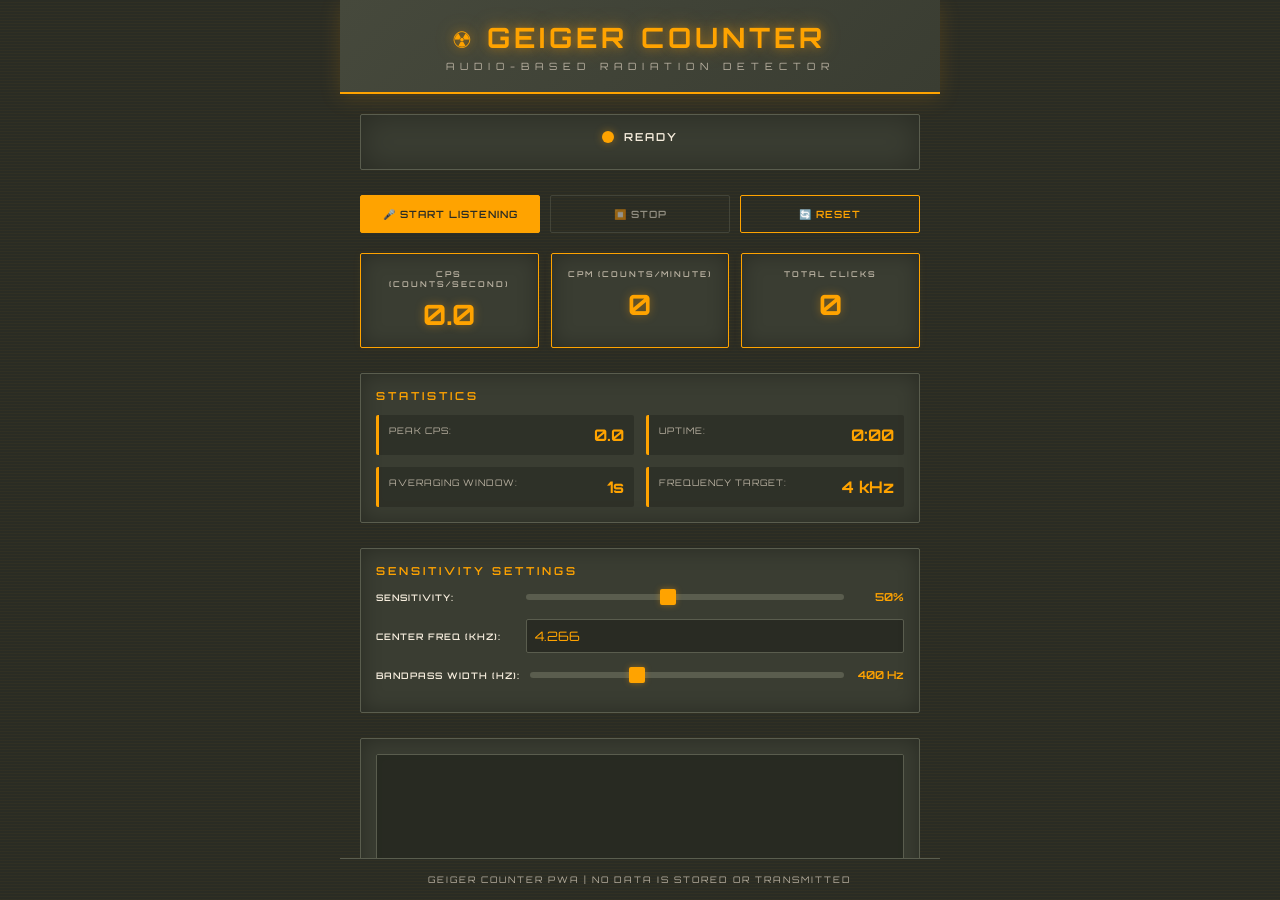
==== index.html @ f3984fa1 "Geiger counter PWA - bandpass filter detection" ====
<!DOCTYPE html>
<html lang="en">
<head>
    <meta charset="UTF-8">
    <meta name="viewport" content="width=device-width, initial-scale=1.0">
    <meta name="description" content="Audio-based Geiger Counter for detecting 4kHz radiation detector beeps">
    <meta name="theme-color" content="#46493C">
    <meta name="apple-mobile-web-app-capable" content="yes">
    <meta name="apple-mobile-web-app-status-bar-style" content="black-translucent">
    <meta name="apple-mobile-web-app-title" content="Geiger Counter">
    
    <title>Geiger Counter PWA</title>
    <link rel="manifest" href="manifest.json">
    <link rel="preconnect" href="https://fonts.googleapis.com">
    <link rel="preconnect" href="https://fonts.gstatic.com" crossorigin>
    <link href="https://fonts.googleapis.com/css2?family=Orbitron:wght@400;500;600;700;800;900&display=swap" rel="stylesheet">
    <link rel="icon" type="image/x-icon" href="data:image/svg+xml,<svg xmlns='http://www.w3.org/2000/svg' viewBox='0 0 192 192'><rect fill='%231a1a2e' width='192' height='192'/><circle cx='96' cy='96' r='50' fill='%23ff6b6b'/><text x='96' y='105' font-size='40' text-anchor='middle' fill='white' font-weight='bold'>Ω</text></svg>">
    <link rel="apple-touch-icon" href="data:image/svg+xml,<svg xmlns='http://www.w3.org/2000/svg' viewBox='0 0 192 192'><rect fill='%231a1a2e' width='192' height='192'/><circle cx='96' cy='96' r='50' fill='%23ff6b6b'/><text x='96' y='105' font-size='40' text-anchor='middle' fill='white' font-weight='bold'>Ω</text></svg>">
    <link rel="stylesheet" href="style.css">
</head>
<body>
    <div class="container">
        <header>
            <h1>☢️ Geiger Counter</h1>
            <p class="subtitle">Audio-based Radiation Detector</p>
        </header>

        <main>
            <!-- Status Section -->
            <section class="status-section">
                <div class="status-indicator" id="statusIndicator">
                    <span class="status-dot" id="statusDot"></span>
                    <span id="statusText">Ready</span>
                </div>
                <p class="status-message" id="statusMessage"></p>
            </section>

            <!-- Audio Input Section -->
            <section class="control-section">
                <button id="startBtn" class="btn btn-primary">
                    🎤 Start Listening
                </button>
                <button id="stopBtn" class="btn btn-secondary" disabled>
                    ⏹️ Stop
                </button>
                <button id="resetBtn" class="btn btn-tertiary">
                    🔄 Reset
                </button>
            </section>

            <!-- Readings Display -->
            <section class="readings-section">
                <div class="reading-card">
                    <div class="reading-label">CPS (Counts/Second)</div>
                    <div class="reading-value" id="cpsDisplay">0.0</div>
                </div>
                <div class="reading-card">
                    <div class="reading-label">CPM (Counts/Minute)</div>
                    <div class="reading-value" id="cpmDisplay">0</div>
                </div>
                <div class="reading-card">
                    <div class="reading-label">Total Clicks</div>
                    <div class="reading-value" id="totalDisplay">0</div>
                </div>
            </section>

            <!-- Statistics Section -->
            <section class="stats-section">
                <h3>Statistics</h3>
                <div class="stat-grid">
                    <div class="stat-item">
                        <span class="stat-label">Peak CPS:</span>
                        <span class="stat-value" id="peakCps">0.0</span>
                    </div>
                    <div class="stat-item">
                        <span class="stat-label">Uptime:</span>
                        <span class="stat-value" id="uptime">0:00</span>
                    </div>
                    <div class="stat-item">
                        <span class="stat-label">Averaging Window:</span>
                        <span class="stat-value">1s</span>
                    </div>
                    <div class="stat-item">
                        <span class="stat-label">Frequency Target:</span>
                        <span class="stat-value">4 kHz</span>
                    </div>
                </div>
            </section>

            <!-- Settings Section -->
            <section class="settings-section">
                <h3>Sensitivity Settings</h3>
                <div class="setting-group">
                    <label for="sensitivitySlider">Sensitivity:</label>
                    <input type="range" id="sensitivitySlider" min="10" max="100" value="50" class="slider">
                    <span id="sensitivityValue">50%</span>
                </div>
                <div class="setting-group">
                    <label for="frequencyInput">Center Freq (kHz):</label>
                    <input type="number" id="frequencyInput" min="0.5" max="20" value="4.266" step="0.01">
                </div>
                <div class="setting-group">
                    <label for="beepDurationSlider">Bandpass Width (Hz):</label>
                    <input type="range" id="beepDurationSlider" min="100" max="1000" value="400" step="50" class="slider">
                    <span id="beepDurationValue">400 Hz</span>
                </div>
            </section>

            <!-- Audio Visualization -->
            <section class="visualization-section">
                <canvas id="frequencyCanvas" width="300" height="150"></canvas>
                <p class="canvas-label">Real-time Audio Signal</p>
            </section>

            <!-- Info Section -->
            <section class="info-section">
                <h3>About</h3>
                <p>This PWA detects audio beeps from your Geiger counter. Point your device's microphone toward the speaker and adjust sensitivity as needed. The app works offline once loaded.</p>
                <div class="feature-list">
                    <div class="feature">✓ Works Offline</div>
                    <div class="feature">✓ Installable App</div>
                    <div class="feature">✓ Real-time Detection</div>
                    <div class="feature">✓ Privacy-focused</div>
                </div>
            </section>
        </main>

        <footer>
            <p>Geiger Counter PWA | No data is stored or transmitted</p>
        </footer>
    </div>

    <script>
        // Register service worker for offline support
        if ('serviceWorker' in navigator) {
            navigator.serviceWorker.register('service-worker.js')
                .then(reg => console.log('Service Worker registered'))
                .catch(err => console.log('Service Worker registration failed:', err));
        }

        // Install prompt handling
        let deferredPrompt;
        window.addEventListener('beforeinstallprompt', (e) => {
            e.preventDefault();
            deferredPrompt = e;
            console.log('Install prompt available');
        });
    </script>
    <script src="app.js"></script>
</body>
</html>
---- style.css ----
* {
    margin: 0;
    padding: 0;
    box-sizing: border-box;
}

:root {
    --primary-color: #FFA300;
    --secondary-color: #FFA300;
    --dark-bg: #2a2c24;
    --card-bg: #3a3d32;
    --text-primary: #F6EDDD;
    --text-secondary: #b8b0a0;
    --border-color: #5a5d4e;
    --success-color: #FFA300;
    --danger-color: #ff4444;
    --glow-color: rgba(255, 163, 0, 0.4);
    --scanline-color: rgba(255, 163, 0, 0.03);
}

html, body {
    width: 100%;
    height: 100%;
    font-family: 'Orbitron', monospace, sans-serif;
    background-color: var(--dark-bg);
    color: var(--text-primary);
    overflow-x: hidden;
}

body {
    display: flex;
    flex-direction: column;
    background-image:
        repeating-linear-gradient(
            0deg,
            var(--scanline-color) 0px,
            var(--scanline-color) 1px,
            transparent 1px,
            transparent 3px
        );
}

.container {
    display: flex;
    flex-direction: column;
    min-height: 100vh;
    margin: 0 auto;
    padding: 0;
    max-width: 600px;
    width: 100%;
}

header {
    background: linear-gradient(135deg, #46493C 0%, #3a3d32 100%);
    padding: 20px;
    text-align: center;
    border-bottom: 2px solid var(--primary-color);
    padding-top: max(20px, env(safe-area-inset-top));
    box-shadow: 0 4px 20px rgba(255, 163, 0, 0.15);
}

header h1 {
    font-size: 28px;
    margin-bottom: 5px;
    font-weight: 700;
    letter-spacing: 4px;
    text-transform: uppercase;
    text-shadow: 0 0 10px var(--glow-color), 0 0 20px var(--glow-color);
    color: var(--primary-color);
}

.subtitle {
    font-size: 10px;
    color: var(--text-secondary);
    letter-spacing: 6px;
    text-transform: uppercase;
}

main {
    flex: 1;
    padding: 20px;
    padding-bottom: max(20px, env(safe-area-inset-bottom));
    overflow-y: auto;
}

footer {
    padding: 15px 20px;
    text-align: center;
    border-top: 1px solid var(--border-color);
    color: var(--text-secondary);
    font-size: 9px;
    letter-spacing: 2px;
    text-transform: uppercase;
}

/* Sections */
section {
    margin-bottom: 25px;
}

section h3 {
    font-size: 11px;
    font-weight: 600;
    margin-bottom: 12px;
    color: var(--primary-color);
    letter-spacing: 3px;
    text-transform: uppercase;
}

/* Status Section */
.status-section {
    text-align: center;
    padding: 15px;
    background-color: var(--card-bg);
    border-radius: 2px;
    border: 1px solid var(--border-color);
    box-shadow: inset 0 0 30px rgba(0, 0, 0, 0.3);
}

.status-indicator {
    display: flex;
    align-items: center;
    justify-content: center;
    gap: 10px;
    margin-bottom: 10px;
}

.status-dot {
    width: 12px;
    height: 12px;
    border-radius: 50%;
    background-color: var(--success-color);
    animation: pulse 2s infinite;
    box-shadow: 0 0 8px var(--glow-color);
}

.status-dot.inactive {
    background-color: var(--text-secondary);
    animation: none;
}

@keyframes pulse {
    0%, 100% { opacity: 1; }
    50% { opacity: 0.5; }
}

#statusText {
    font-weight: 600;
    font-size: 11px;
    letter-spacing: 2px;
    text-transform: uppercase;
}

.status-message {
    font-size: 12px;
    color: var(--text-secondary);
    margin: 5px 0 0 0;
}

/* Control Section */
.control-section {
    display: grid;
    grid-template-columns: 1fr 1fr 1fr;
    gap: 10px;
    margin-bottom: 20px;
}

.btn {
    padding: 12px 16px;
    border: 1px solid var(--border-color);
    border-radius: 2px;
    font-family: 'Orbitron', monospace;
    font-size: 10px;
    font-weight: 600;
    cursor: pointer;
    transition: all 0.3s ease;
    text-transform: uppercase;
    letter-spacing: 1px;
    white-space: nowrap;
}

.btn-primary {
    background-color: var(--primary-color);
    color: var(--dark-bg);
    border-color: var(--primary-color);
}

.btn-primary:hover:not(:disabled) {
    background-color: #ffb733;
    transform: translateY(-2px);
    box-shadow: 0 4px 12px var(--glow-color);
}

.btn-secondary {
    background-color: transparent;
    color: var(--text-primary);
    border-color: var(--border-color);
}

.btn-secondary:hover:not(:disabled) {
    border-color: var(--primary-color);
    color: var(--primary-color);
    transform: translateY(-2px);
}

.btn-tertiary {
    background-color: transparent;
    color: var(--primary-color);
    border-color: var(--primary-color);
}

.btn-tertiary:hover:not(:disabled) {
    background-color: var(--primary-color);
    color: var(--dark-bg);
    transform: translateY(-2px);
}

.btn:disabled {
    opacity: 0.5;
    cursor: not-allowed;
}

/* Readings Section */
.readings-section {
    display: grid;
    grid-template-columns: repeat(auto-fit, minmax(90px, 1fr));
    gap: 12px;
}

.reading-card {
    background-color: var(--card-bg);
    border: 1px solid var(--primary-color);
    border-radius: 2px;
    padding: 15px;
    text-align: center;
    transition: all 0.3s ease;
    box-shadow: inset 0 0 20px rgba(0, 0, 0, 0.3), 0 0 10px rgba(255, 163, 0, 0.05);
}

.reading-card:hover {
    box-shadow: inset 0 0 20px rgba(0, 0, 0, 0.3), 0 0 15px var(--glow-color);
}

.reading-label {
    font-size: 8px;
    color: var(--text-secondary);
    text-transform: uppercase;
    letter-spacing: 2px;
    margin-bottom: 8px;
    font-weight: 600;
}

.reading-value {
    font-size: 28px;
    font-weight: 700;
    color: var(--primary-color);
    font-family: 'Orbitron', monospace;
    text-shadow: 0 0 10px var(--glow-color);
}

/* Statistics Section */
.stats-section {
    background-color: var(--card-bg);
    border: 1px solid var(--border-color);
    border-radius: 2px;
    padding: 15px;
    box-shadow: inset 0 0 20px rgba(0, 0, 0, 0.3);
}

.stat-grid {
    display: grid;
    grid-template-columns: repeat(2, 1fr);
    gap: 12px;
}

.stat-item {
    display: flex;
    justify-content: space-between;
    padding: 10px;
    background-color: rgba(0, 0, 0, 0.2);
    border-radius: 2px;
    border-left: 3px solid var(--primary-color);
}

.stat-label {
    font-size: 9px;
    color: var(--text-secondary);
    letter-spacing: 1px;
    text-transform: uppercase;
}

.stat-value {
    font-weight: 700;
    color: var(--primary-color);
    font-family: 'Orbitron', monospace;
}

/* Settings Section */
.settings-section {
    background-color: var(--card-bg);
    border: 1px solid var(--border-color);
    border-radius: 2px;
    padding: 15px;
    box-shadow: inset 0 0 20px rgba(0, 0, 0, 0.3);
}

.setting-group {
    margin-bottom: 15px;
    display: flex;
    align-items: center;
    gap: 10px;
}

.setting-group label {
    font-size: 9px;
    font-weight: 600;
    flex: 0 0 auto;
    min-width: 140px;
    letter-spacing: 1px;
    text-transform: uppercase;
}

#frequencyInput {
    flex: 1;
    padding: 8px;
    border: 1px solid var(--border-color);
    background-color: rgba(0, 0, 0, 0.3);
    color: var(--primary-color);
    border-radius: 2px;
    font-size: 13px;
    font-family: 'Orbitron', monospace;
}

#frequencyInput:focus {
    outline: none;
    border-color: var(--primary-color);
    box-shadow: 0 0 8px var(--glow-color);
    background-color: rgba(255, 163, 0, 0.05);
}

.slider {
    flex: 1;
    height: 6px;
    border-radius: 3px;
    background: var(--border-color);
    outline: none;
    -webkit-appearance: none;
    appearance: none;
    cursor: pointer;
}

.slider::-webkit-slider-thumb {
    -webkit-appearance: none;
    appearance: none;
    width: 16px;
    height: 16px;
    border-radius: 2px;
    background: var(--primary-color);
    cursor: pointer;
    transition: all 0.3s ease;
    box-shadow: 0 0 6px var(--glow-color);
}

.slider::-webkit-slider-thumb:hover {
    background: #ffb733;
    box-shadow: 0 0 12px var(--glow-color);
}

.slider::-moz-range-thumb {
    width: 16px;
    height: 16px;
    border-radius: 2px;
    background: var(--primary-color);
    cursor: pointer;
    border: none;
    transition: all 0.3s ease;
    box-shadow: 0 0 6px var(--glow-color);
}

.slider::-moz-range-thumb:hover {
    background: #ffb733;
    box-shadow: 0 0 12px var(--glow-color);
}

.setting-group span {
    font-size: 11px;
    color: var(--primary-color);
    font-weight: 600;
    min-width: 50px;
    text-align: right;
    font-family: 'Orbitron', monospace;
}

/* Visualization Section */
.visualization-section {
    background-color: var(--card-bg);
    border: 1px solid var(--border-color);
    border-radius: 2px;
    padding: 15px;
    text-align: center;
    box-shadow: inset 0 0 20px rgba(0, 0, 0, 0.3);
}

#frequencyCanvas {
    width: 100%;
    height: auto;
    background-color: rgba(0, 0, 0, 0.4);
    border-radius: 2px;
    border: 1px solid var(--border-color);
    display: block;
}

.canvas-label {
    margin-top: 10px;
    font-size: 8px;
    color: var(--text-secondary);
    letter-spacing: 3px;
    text-transform: uppercase;
}

/* Info Section */
.info-section {
    background-color: var(--card-bg);
    border: 1px solid var(--border-color);
    border-radius: 2px;
    padding: 15px;
    box-shadow: inset 0 0 20px rgba(0, 0, 0, 0.3);
}

.info-section p {
    font-size: 11px;
    color: var(--text-secondary);
    line-height: 1.8;
    margin-bottom: 12px;
    font-family: 'Orbitron', monospace;
}

.feature-list {
    display: grid;
    grid-template-columns: repeat(2, 1fr);
    gap: 10px;
}

.feature {
    background-color: rgba(255, 163, 0, 0.05);
    padding: 10px;
    border-radius: 2px;
    border-left: 3px solid var(--primary-color);
    font-size: 9px;
    color: var(--primary-color);
    font-weight: 600;
    letter-spacing: 1px;
    text-transform: uppercase;
}

/* Responsive */
@media (max-width: 480px) {
    header h1 {
        font-size: 24px;
    }

    .control-section {
        grid-template-columns: 1fr 1fr;
    }

    .stat-grid {
        grid-template-columns: 1fr;
    }

    .reading-card {
        padding: 12px;
    }

    .reading-value {
        font-size: 24px;
    }
}

/* Safe Area Support */
@supports (padding: max(0px)) {
    main {
        padding-left: max(20px, env(safe-area-inset-left));
        padding-right: max(20px, env(safe-area-inset-right));
    }
}
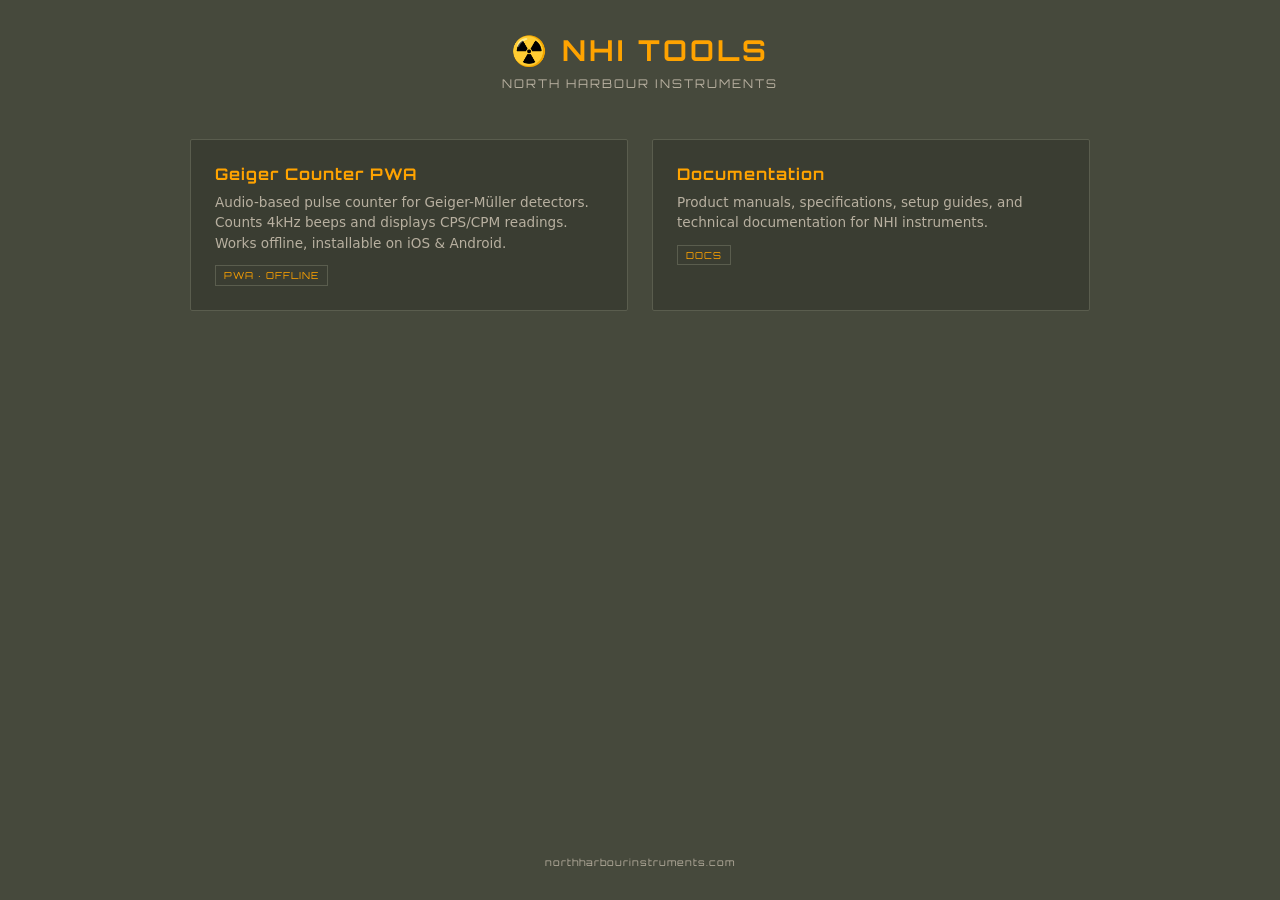
==== commit 5713adcf: "Add MkDocs Material docs site at /docs, GitHub Actions deploy" ====
--- a/index.html
+++ b/index.html
@@ -3,149 +3,111 @@
 <head>
     <meta charset="UTF-8">
     <meta name="viewport" content="width=device-width, initial-scale=1.0">
-    <meta name="description" content="Audio-based Geiger Counter for detecting 4kHz radiation detector beeps">
-    <meta name="theme-color" content="#46493C">
-    <meta name="apple-mobile-web-app-capable" content="yes">
-    <meta name="apple-mobile-web-app-status-bar-style" content="black-translucent">
-    <meta name="apple-mobile-web-app-title" content="Geiger Counter">
-    
-    <title>Geiger Counter PWA</title>
-    <link rel="manifest" href="manifest.json">
+    <title>NHI Tools - North Harbour Instruments</title>
+    <meta name="description" content="Online tools and documentation from North Harbour Instruments">
     <link rel="preconnect" href="https://fonts.googleapis.com">
     <link rel="preconnect" href="https://fonts.gstatic.com" crossorigin>
-    <link href="https://fonts.googleapis.com/css2?family=Orbitron:wght@400;500;600;700;800;900&display=swap" rel="stylesheet">
-    <link rel="icon" type="image/x-icon" href="data:image/svg+xml,<svg xmlns='http://www.w3.org/2000/svg' viewBox='0 0 192 192'><rect fill='%231a1a2e' width='192' height='192'/><circle cx='96' cy='96' r='50' fill='%23ff6b6b'/><text x='96' y='105' font-size='40' text-anchor='middle' fill='white' font-weight='bold'>Ω</text></svg>">
-    <link rel="apple-touch-icon" href="data:image/svg+xml,<svg xmlns='http://www.w3.org/2000/svg' viewBox='0 0 192 192'><rect fill='%231a1a2e' width='192' height='192'/><circle cx='96' cy='96' r='50' fill='%23ff6b6b'/><text x='96' y='105' font-size='40' text-anchor='middle' fill='white' font-weight='bold'>Ω</text></svg>">
-    <link rel="stylesheet" href="style.css">
+    <link href="https://fonts.googleapis.com/css2?family=Orbitron:wght@400;500;600;700&display=swap" rel="stylesheet">
+    <style>
+        * { margin: 0; padding: 0; box-sizing: border-box; }
+        body {
+            font-family: 'Orbitron', sans-serif;
+            background: #46493C;
+            color: #F6EDDD;
+            min-height: 100vh;
+            display: flex;
+            flex-direction: column;
+            align-items: center;
+            padding: 2rem 1rem;
+        }
+        h1 {
+            font-size: 1.8rem;
+            color: #FFA300;
+            text-transform: uppercase;
+            letter-spacing: 3px;
+            margin-bottom: 0.5rem;
+        }
+        .subtitle {
+            font-size: 0.75rem;
+            color: #b8b0a0;
+            letter-spacing: 2px;
+            text-transform: uppercase;
+            margin-bottom: 3rem;
+        }
+        .tools-grid {
+            display: grid;
+            grid-template-columns: repeat(auto-fit, minmax(280px, 1fr));
+            gap: 1.5rem;
+            max-width: 900px;
+            width: 100%;
+        }
+        .tool-card {
+            background: #3a3d32;
+            border: 1px solid #5a5d4e;
+            border-radius: 2px;
+            padding: 1.5rem;
+            text-decoration: none;
+            color: #F6EDDD;
+            transition: border-color 0.2s, box-shadow 0.2s;
+        }
+        .tool-card:hover {
+            border-color: #FFA300;
+            box-shadow: 0 0 15px rgba(255, 163, 0, 0.2);
+        }
+        .tool-card h2 {
+            font-size: 1rem;
+            color: #FFA300;
+            margin-bottom: 0.5rem;
+            letter-spacing: 1px;
+        }
+        .tool-card p {
+            font-family: system-ui, sans-serif;
+            font-size: 0.85rem;
+            color: #b8b0a0;
+            line-height: 1.5;
+        }
+        .tag {
+            display: inline-block;
+            font-size: 0.6rem;
+            color: #FFA300;
+            border: 1px solid #5a5d4e;
+            padding: 0.2rem 0.5rem;
+            margin-top: 0.75rem;
+            letter-spacing: 1px;
+            text-transform: uppercase;
+        }
+        footer {
+            margin-top: auto;
+            padding-top: 3rem;
+            font-size: 0.6rem;
+            color: #5a5d4e;
+            letter-spacing: 1px;
+        }
+        footer a { color: #b8b0a0; text-decoration: none; }
+        footer a:hover { color: #FFA300; }
+    </style>
 </head>
 <body>
-    <div class="container">
-        <header>
-            <h1>☢️ Geiger Counter</h1>
-            <p class="subtitle">Audio-based Radiation Detector</p>
-        </header>
+    <h1>☢️ NHI Tools</h1>
+    <p class="subtitle">North Harbour Instruments</p>
 
-        <main>
-            <!-- Status Section -->
-            <section class="status-section">
-                <div class="status-indicator" id="statusIndicator">
-                    <span class="status-dot" id="statusDot"></span>
-                    <span id="statusText">Ready</span>
-                </div>
-                <p class="status-message" id="statusMessage"></p>
-            </section>
+    <div class="tools-grid">
+        <a href="geiger/" class="tool-card">
+            <h2>Geiger Counter PWA</h2>
+            <p>Audio-based pulse counter for Geiger-Müller detectors. Counts 4kHz beeps and displays CPS/CPM readings. Works offline, installable on iOS & Android.</p>
+            <span class="tag">PWA · Offline</span>
+        </a>
 
-            <!-- Audio Input Section -->
-            <section class="control-section">
-                <button id="startBtn" class="btn btn-primary">
-                    🎤 Start Listening
-                </button>
-                <button id="stopBtn" class="btn btn-secondary" disabled>
-                    ⏹️ Stop
-                </button>
-                <button id="resetBtn" class="btn btn-tertiary">
-                    🔄 Reset
-                </button>
-            </section>
-
-            <!-- Readings Display -->
-            <section class="readings-section">
-                <div class="reading-card">
-                    <div class="reading-label">CPS (Counts/Second)</div>
-                    <div class="reading-value" id="cpsDisplay">0.0</div>
-                </div>
-                <div class="reading-card">
-                    <div class="reading-label">CPM (Counts/Minute)</div>
-                    <div class="reading-value" id="cpmDisplay">0</div>
-                </div>
-                <div class="reading-card">
-                    <div class="reading-label">Total Clicks</div>
-                    <div class="reading-value" id="totalDisplay">0</div>
-                </div>
-            </section>
-
-            <!-- Statistics Section -->
-            <section class="stats-section">
-                <h3>Statistics</h3>
-                <div class="stat-grid">
-                    <div class="stat-item">
-                        <span class="stat-label">Peak CPS:</span>
-                        <span class="stat-value" id="peakCps">0.0</span>
-                    </div>
-                    <div class="stat-item">
-                        <span class="stat-label">Uptime:</span>
-                        <span class="stat-value" id="uptime">0:00</span>
-                    </div>
-                    <div class="stat-item">
-                        <span class="stat-label">Averaging Window:</span>
-                        <span class="stat-value">1s</span>
-                    </div>
-                    <div class="stat-item">
-                        <span class="stat-label">Frequency Target:</span>
-                        <span class="stat-value">4 kHz</span>
-                    </div>
-                </div>
-            </section>
-
-            <!-- Settings Section -->
-            <section class="settings-section">
-                <h3>Sensitivity Settings</h3>
-                <div class="setting-group">
-                    <label for="sensitivitySlider">Sensitivity:</label>
-                    <input type="range" id="sensitivitySlider" min="10" max="100" value="50" class="slider">
-                    <span id="sensitivityValue">50%</span>
-                </div>
-                <div class="setting-group">
-                    <label for="frequencyInput">Center Freq (kHz):</label>
-                    <input type="number" id="frequencyInput" min="0.5" max="20" value="4.266" step="0.01">
-                </div>
-                <div class="setting-group">
-                    <label for="beepDurationSlider">Bandpass Width (Hz):</label>
-                    <input type="range" id="beepDurationSlider" min="100" max="1000" value="400" step="50" class="slider">
-                    <span id="beepDurationValue">400 Hz</span>
-                </div>
-            </section>
-
-            <!-- Audio Visualization -->
-            <section class="visualization-section">
-                <canvas id="frequencyCanvas" width="300" height="150"></canvas>
-                <p class="canvas-label">Real-time Audio Signal</p>
-            </section>
-
-            <!-- Info Section -->
-            <section class="info-section">
-                <h3>About</h3>
-                <p>This PWA detects audio beeps from your Geiger counter. Point your device's microphone toward the speaker and adjust sensitivity as needed. The app works offline once loaded.</p>
-                <div class="feature-list">
-                    <div class="feature">✓ Works Offline</div>
-                    <div class="feature">✓ Installable App</div>
-                    <div class="feature">✓ Real-time Detection</div>
-                    <div class="feature">✓ Privacy-focused</div>
-                </div>
-            </section>
-        </main>
-
-        <footer>
-            <p>Geiger Counter PWA | No data is stored or transmitted</p>
-        </footer>
+        <!-- Add more tools/docs cards here -->
+        <a href="docs/" class="tool-card">
+            <h2>Documentation</h2>
+            <p>Product manuals, specifications, setup guides, and technical documentation for NHI instruments.</p>
+            <span class="tag">Docs</span>
+        </a>
     </div>
 
-    <script>
-        // Register service worker for offline support
-        if ('serviceWorker' in navigator) {
-            navigator.serviceWorker.register('service-worker.js')
-                .then(reg => console.log('Service Worker registered'))
-                .catch(err => console.log('Service Worker registration failed:', err));
-        }
-
-        // Install prompt handling
-        let deferredPrompt;
-        window.addEventListener('beforeinstallprompt', (e) => {
-            e.preventDefault();
-            deferredPrompt = e;
-            console.log('Install prompt available');
-        });
-    </script>
-    <script src="app.js"></script>
+    <footer>
+        <a href="https://northharbourinstruments.com">northharbourinstruments.com</a>
+    </footer>
 </body>
 </html>
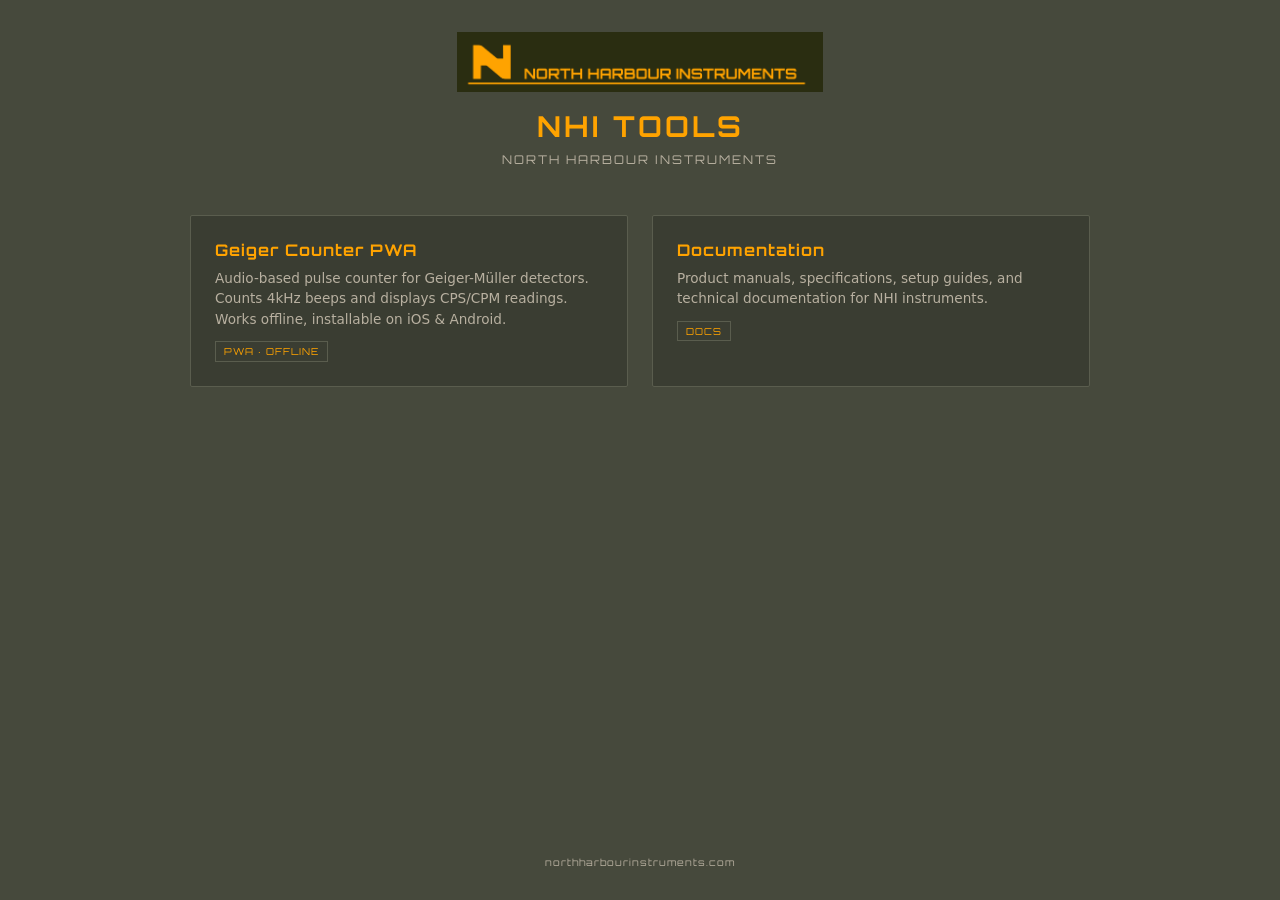
==== commit a30228a8: "Add NHI logos, remove radiation emoji, update favicons" ====
--- a/index.html
+++ b/index.html
@@ -86,9 +86,11 @@
         footer a { color: #b8b0a0; text-decoration: none; }
         footer a:hover { color: #FFA300; }
     </style>
+    <link rel="icon" type="image/png" href="assets/logo_small.png">
 </head>
 <body>
-    <h1>☢️ NHI Tools</h1>
+    <img src="assets/mainlogo.png" alt="North Harbour Instruments" style="height: 60px; margin-bottom: 1rem;">
+    <h1>NHI Tools</h1>
     <p class="subtitle">North Harbour Instruments</p>
 
     <div class="tools-grid">
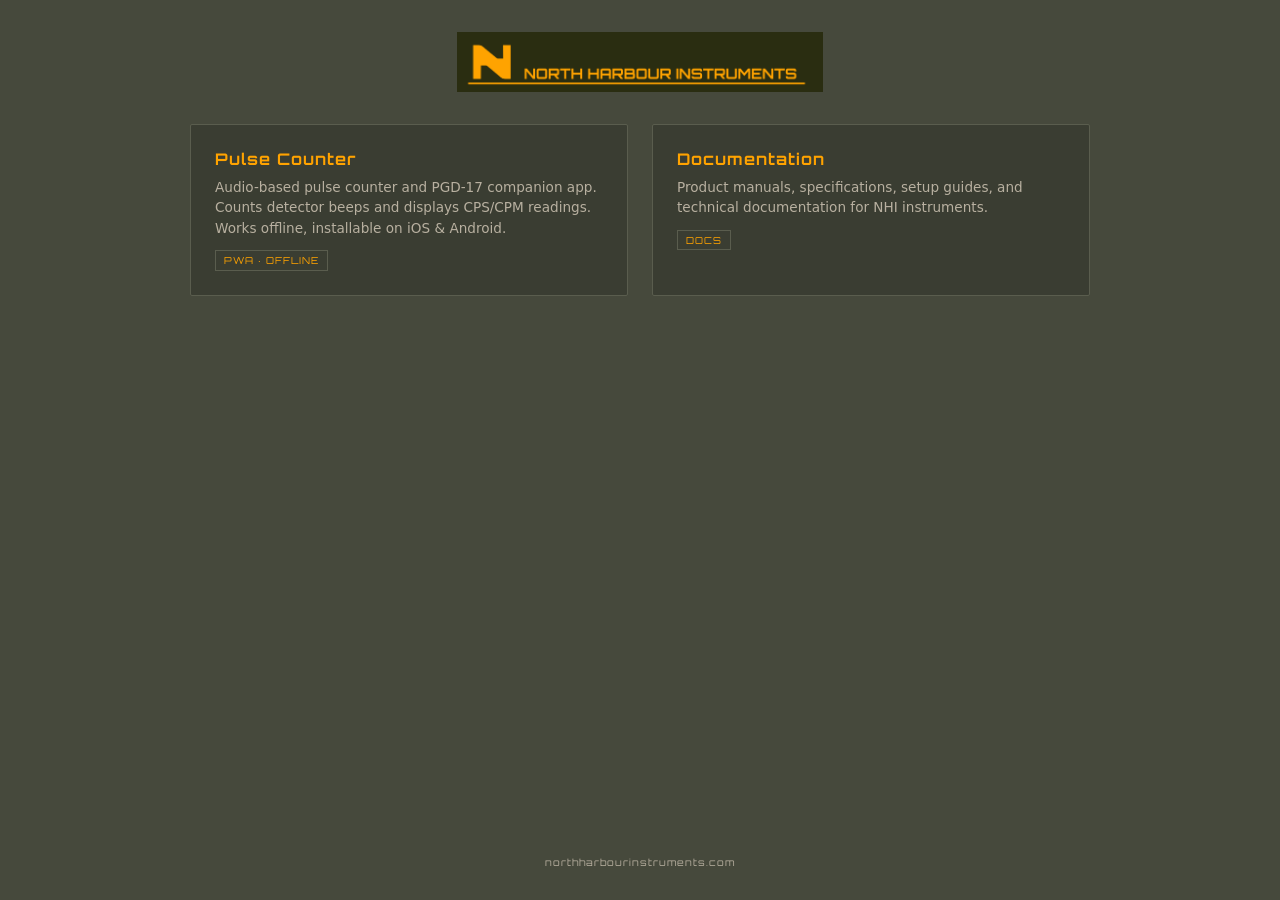
==== commit 3e126130: "Rename to Pulse Counter, reference PGD-17 companion in descriptions" ====
--- a/index.html
+++ b/index.html
@@ -89,14 +89,12 @@
     <link rel="icon" type="image/png" href="assets/logo_small.png">
 </head>
 <body>
-    <img src="assets/mainlogo.png" alt="North Harbour Instruments" style="height: 60px; margin-bottom: 1rem;">
-    <h1>NHI Tools</h1>
-    <p class="subtitle">North Harbour Instruments</p>
+    <img src="assets/mainlogo.png" alt="North Harbour Instruments" style="height: 60px; margin-bottom: 2rem;">
 
     <div class="tools-grid">
         <a href="geiger/" class="tool-card">
-            <h2>Geiger Counter PWA</h2>
-            <p>Audio-based pulse counter for Geiger-Müller detectors. Counts 4kHz beeps and displays CPS/CPM readings. Works offline, installable on iOS & Android.</p>
+            <h2>Pulse Counter</h2>
+            <p>Audio-based pulse counter and PGD-17 companion app. Counts detector beeps and displays CPS/CPM readings. Works offline, installable on iOS & Android.</p>
             <span class="tag">PWA · Offline</span>
         </a>
 
